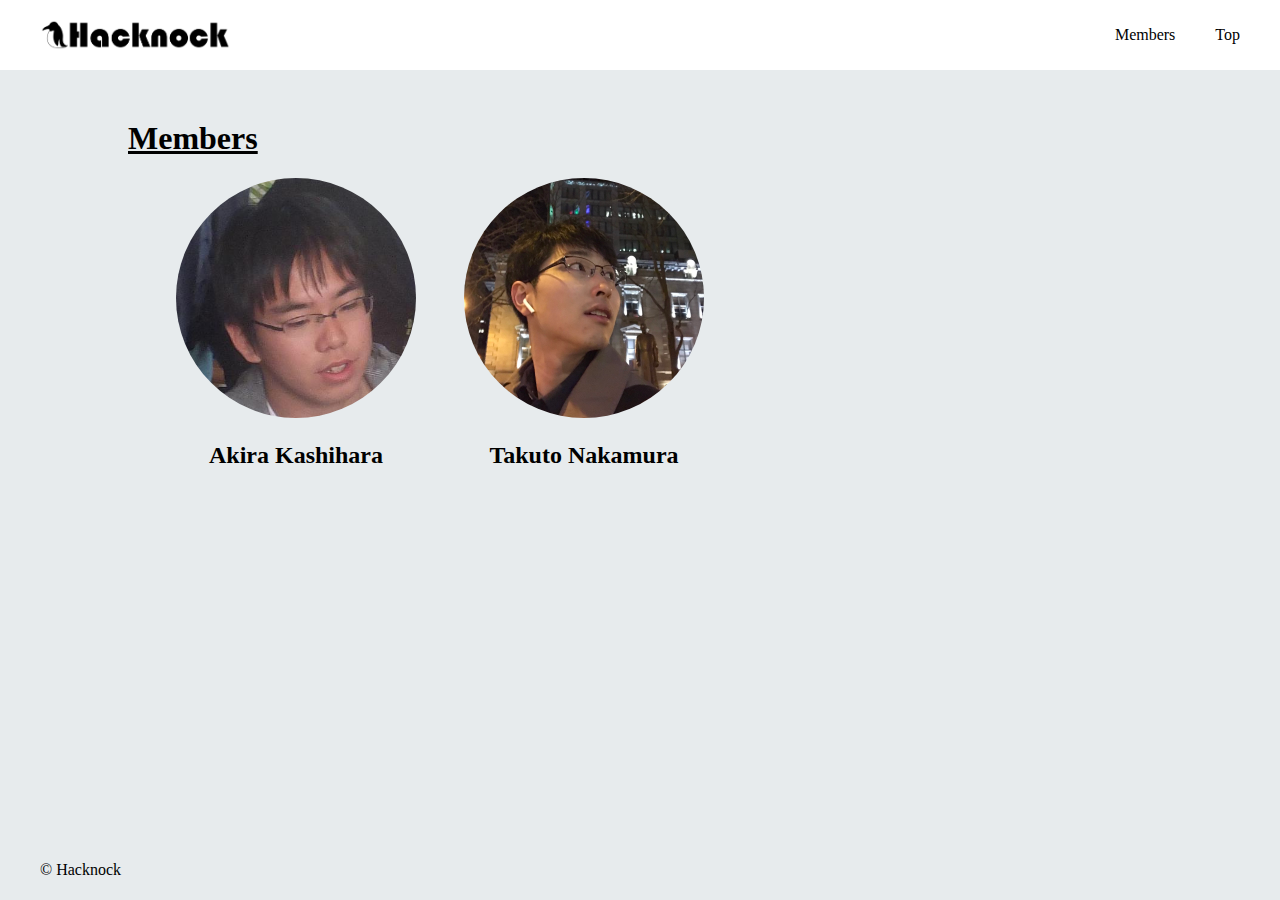
==== members.html @ aac08130 "headerとfooterのcssを分ける" ====
<!DOCTYPE html>
<html>
  <head>
    <meta charset="utf-8" />
    <title>Hacknock - Members</title>
    <link rel="stylesheet" href="./css/members.css" />
    <link rel="stylesheet" href="./css/header-footer.css" />
  </head>
  <body>
    <header>
      <img src="./img/hacknock_title.png" class="logo" />
      <a href="./members.html" class="link_menu">Members</a>
      <a href="./index.html" class="link_menu">Top</a>
    </header>
    <section class="context_contact">
      <h1 class="title">Members</h1>
      <div class="members">
        <div class="member">
          <img src="./img/akira.jpg" class="photo_member" />
          <h2 class="name_member">
            <a href="https://profile.akira.bio/" class="linke_member">Akira Kashihara</a>
          </h2>
        </div>
        <div class="member">
          <img src="./img/takuto.jpg" class="photo_member" />
          <h2 class="name_member">
            <a href="http://kyome.io/" class="linke_member">Takuto Nakamura</a>
          </h2>
        </div>
      </div>
    </section>
    <footer>&copy; Hacknock</footer>
  </body>
</html>
---- css/members.css ----
body {
  margin: 0;
  padding: 0;
  background-color: #e7ebed;
}

section.context_contact {
  padding: 0 10%;
  margin: 50px 0;
}

h1.title {
  text-decoration: underline;
}

div.members {
  display: flex;
}

div.member {
  width: 240px;
  height: 330px;
  margin-left: 48px;
}

img.photo_member {
  width: 240px;
  height: auto;
  border-radius: 120px;
}

h2.name_member {
  text-align: center;
}

a.linke_member {
  text-decoration: none;
  color: #000;
}
---- css/header-footer.css ----
/* header */
header {
  height: 70px;
  display: flex;
  background-color: white;
}

img.logo {
  margin-left: 40px;
  margin-right: auto;
  align-self: center;
  height: 30px;
}

a.link_menu {
  margin-right: 40px;
  align-self: center;
  text-decoration: none;
  color: #000;
}

a.link_menu:hover {
  color: #00c853;
}

/* footer */
footer {
  position: absolute;
  bottom: 0;
  left: 40px;
  height: 60px;
  line-height: 60px;
}
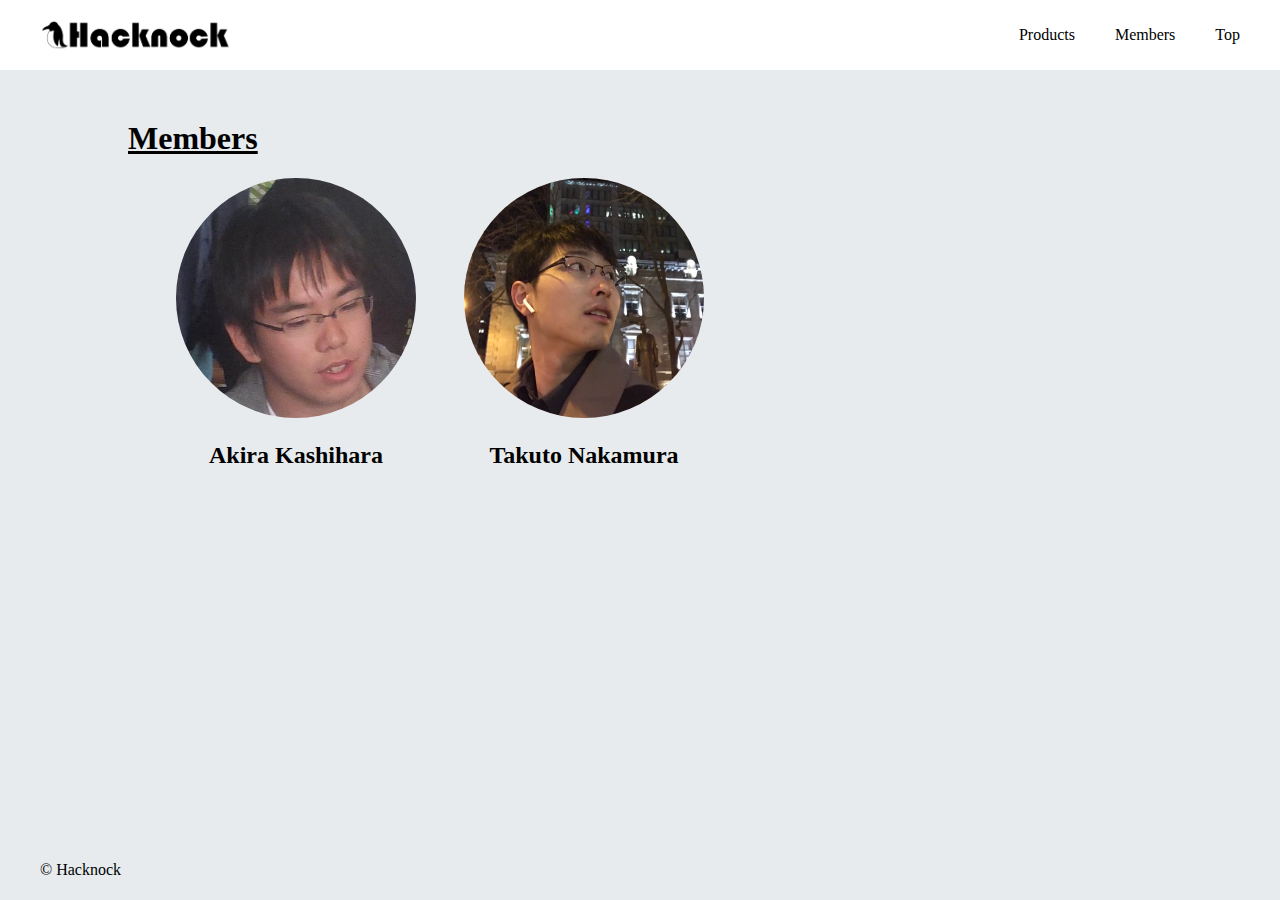
==== commit a229f0b3: "productsを追加" ====
--- a/members.html
+++ b/members.html
@@ -9,10 +9,11 @@
   <body>
     <header>
       <img src="./img/hacknock_title.png" class="logo" />
+      <a href="./products.html" class="link_menu">Products</a>
       <a href="./members.html" class="link_menu">Members</a>
       <a href="./index.html" class="link_menu">Top</a>
     </header>
-    <section class="context_contact">
+    <section>
       <h1 class="title">Members</h1>
       <div class="members">
         <div class="member">
--- a/css/members.css
+++ b/css/members.css
@@ -4,7 +4,7 @@
   background-color: #e7ebed;
 }
 
-section.context_contact {
+section {
   padding: 0 10%;
   margin: 50px 0;
 }
